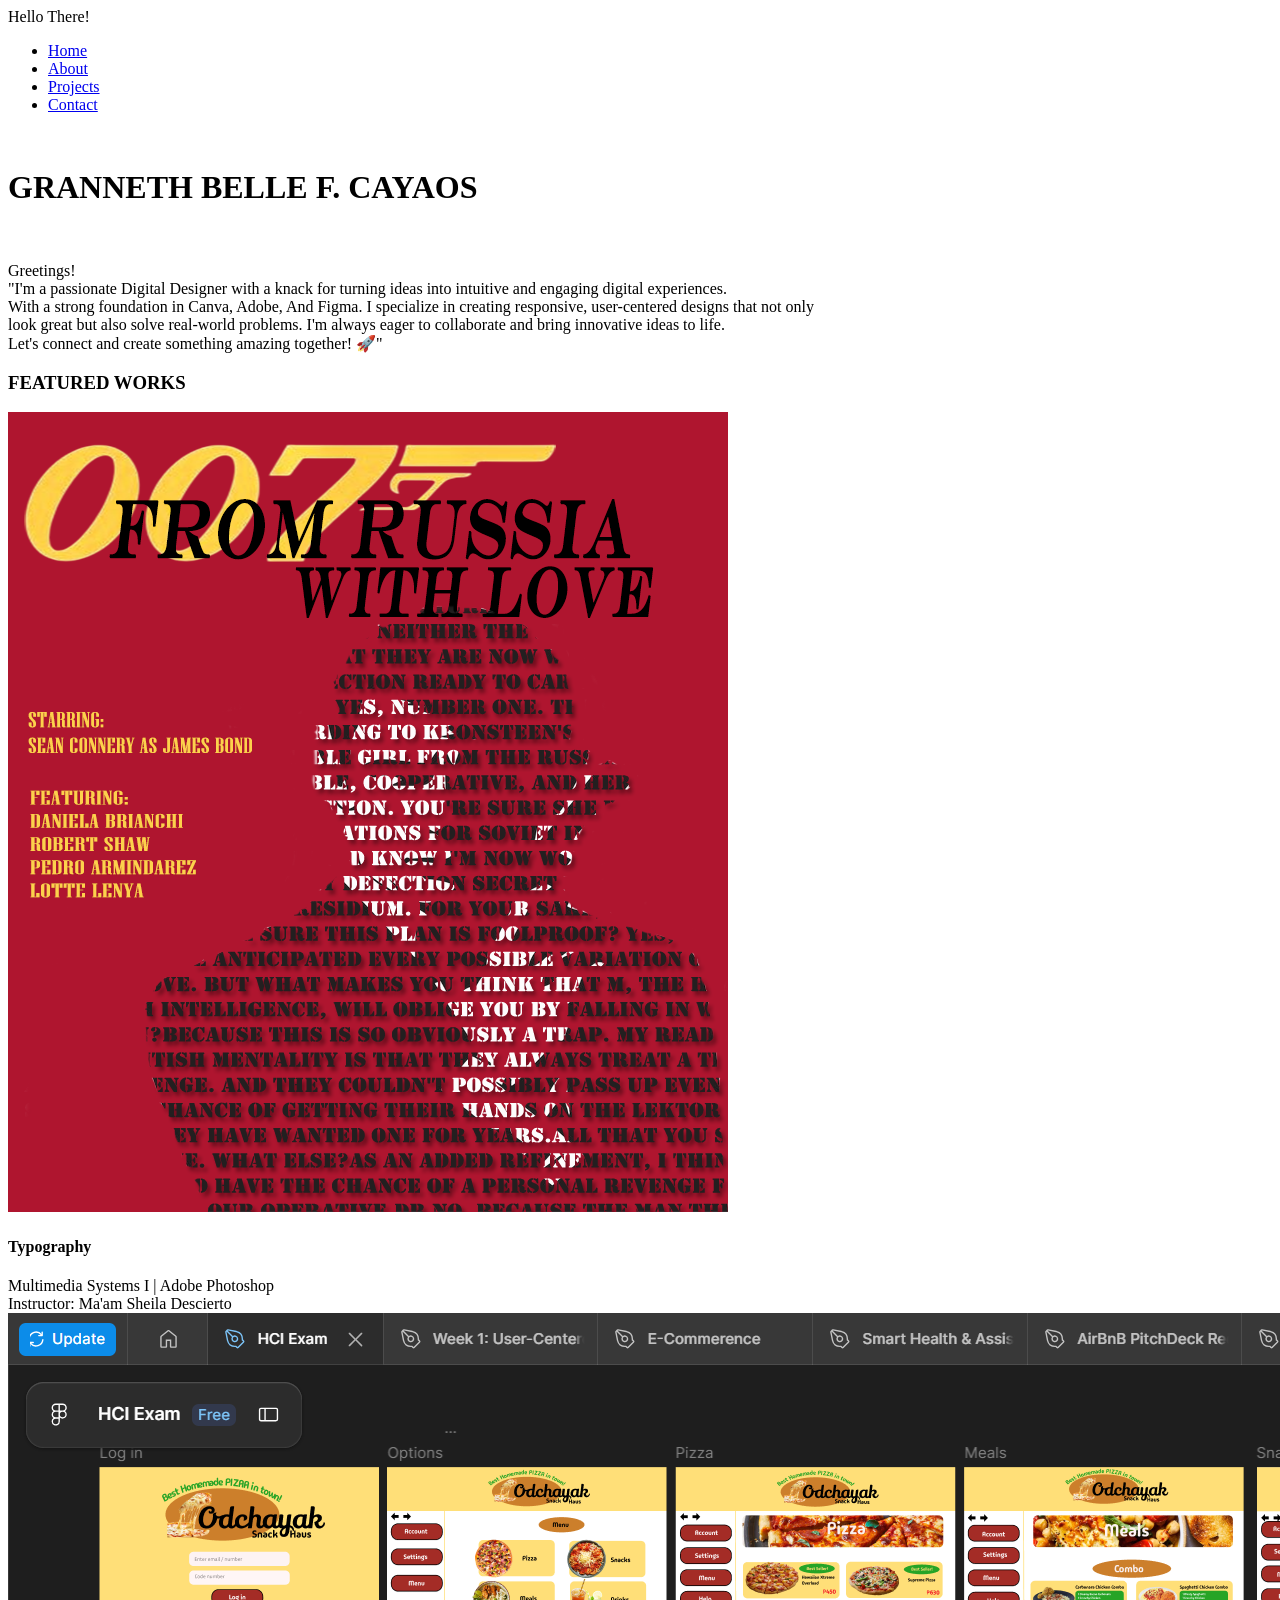
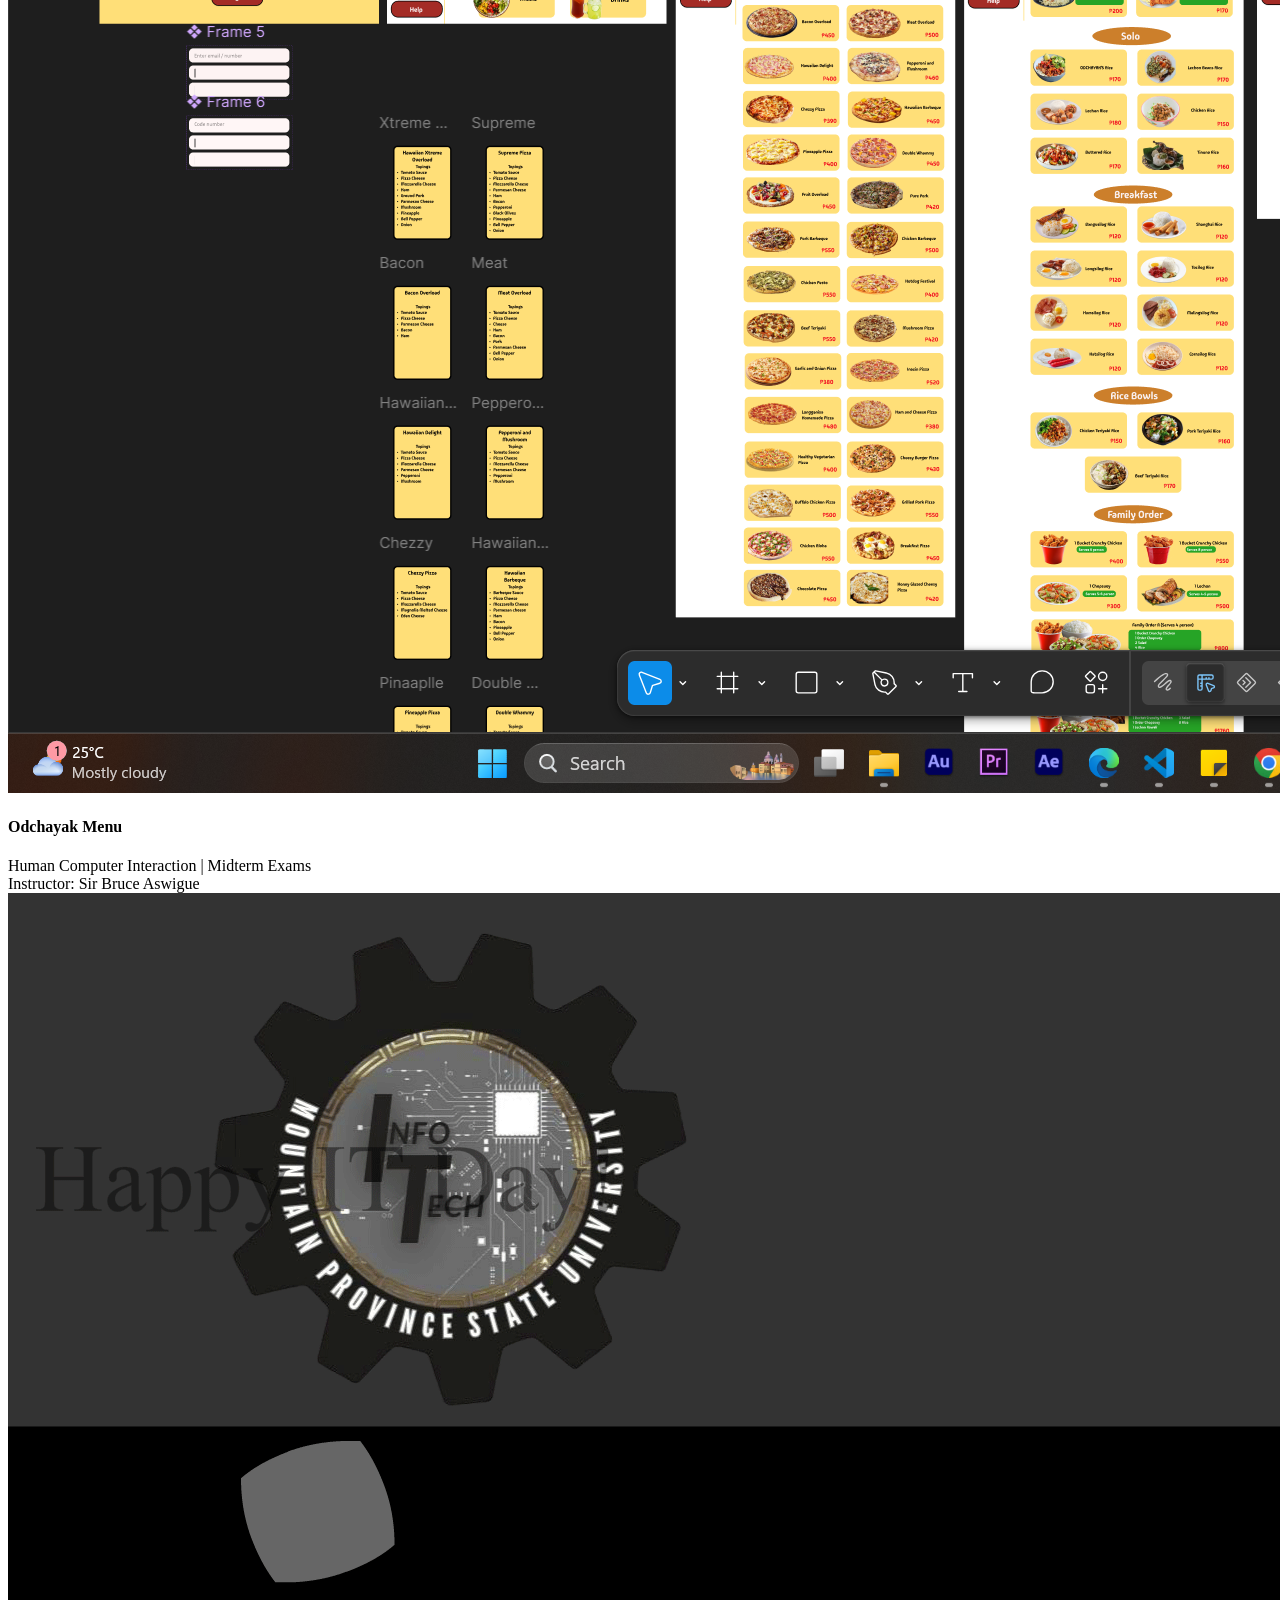
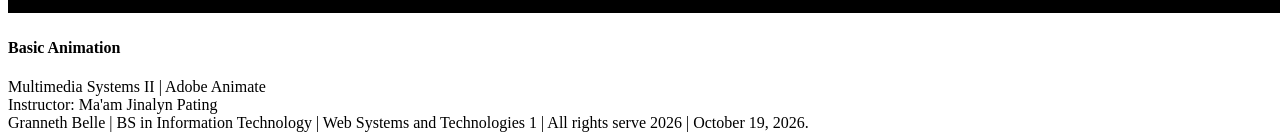
==== index.html @ af560e51 "Add files via upload" ====
<!DOCTYPE html>
<html lang="en">
<head>
    <meta charset="UTF-8">
    <meta name="viewport" content="width=device-width, initial-scale=1.0">
    <title>Porfolio</title>
    <link rel="stylesheet" href="CSS/profile.css"> <!--link to my css-->
</head>
<body>
    <main>

     <header>
        <div class="Logo">
            <span>Hello There!</span>
        </div>
        <nav class="navigation">
            <ul>
                <li><a href="profile.html">Home</a></li>
                <li><a href="about.html">About</a></li>
                <li><a href="projects.html">Projects</a></li>
                <li><a href="contact.html">Contact</a></li>
            </ul>
        </nav>
    </header>
        
            <img src="Images/1742978425971.jpg" alt="">
            <h1>GRANNETH BELLE F. CAYAOS</h1><br>
            <p>Greetings! <br> <!--Short info about self-->
            "I'm a passionate Digital Designer with a knack for turning ideas into intuitive and engaging digital experiences. <br> With a strong foundation in Canva, Adobe, And Figma.
            I specialize in creating responsive, user-centered designs that not only <br> look great but also solve real-world problems.
            I'm always eager to collaborate and bring innovative ideas to life. <br> Let's connect and create something amazing together! 🚀"
            </p> 
    
    <div>
        <h3> FEATURED WORKS </h3>    <!-- Project Showcase -->
    </div>  
    <section class="head">
        <div class="profile">  
            <img src="images/Typography _Granneth Belle F..png" alt="">
            <h4>Typography</h4>
            <p1>Multimedia Systems I | Adobe Photoshop <br>
                Instructor: Ma'am Sheila Descierto
            </p1>
        </div>

        <div class="profile">
            <img src="images/HCI exam.png" alt="">
            <h4>Odchayak Menu</h4>
            <p1>Human Computer Interaction | Midterm Exams <br>
                Instructor: Sir Bruce Aswigue
            </p1>
        </div>

        <div class="profile">
            <img src="images/IT_Day_Animation.gif" alt="">
            <h4>Basic Animation</h4>
            <p1>Multimedia Systems II | Adobe Animate <br>
                Instructor: Ma'am Jinalyn Pating 
            </p1>
        </div>
    </section>
       
    </main>
         <footer>
            Granneth Belle |
            BS in Information Technology |
            Web Systems and Technologies 1 |
            All rights serve 2026 |
            October 19, 2026.
        </footer>
    
</body>
</html>
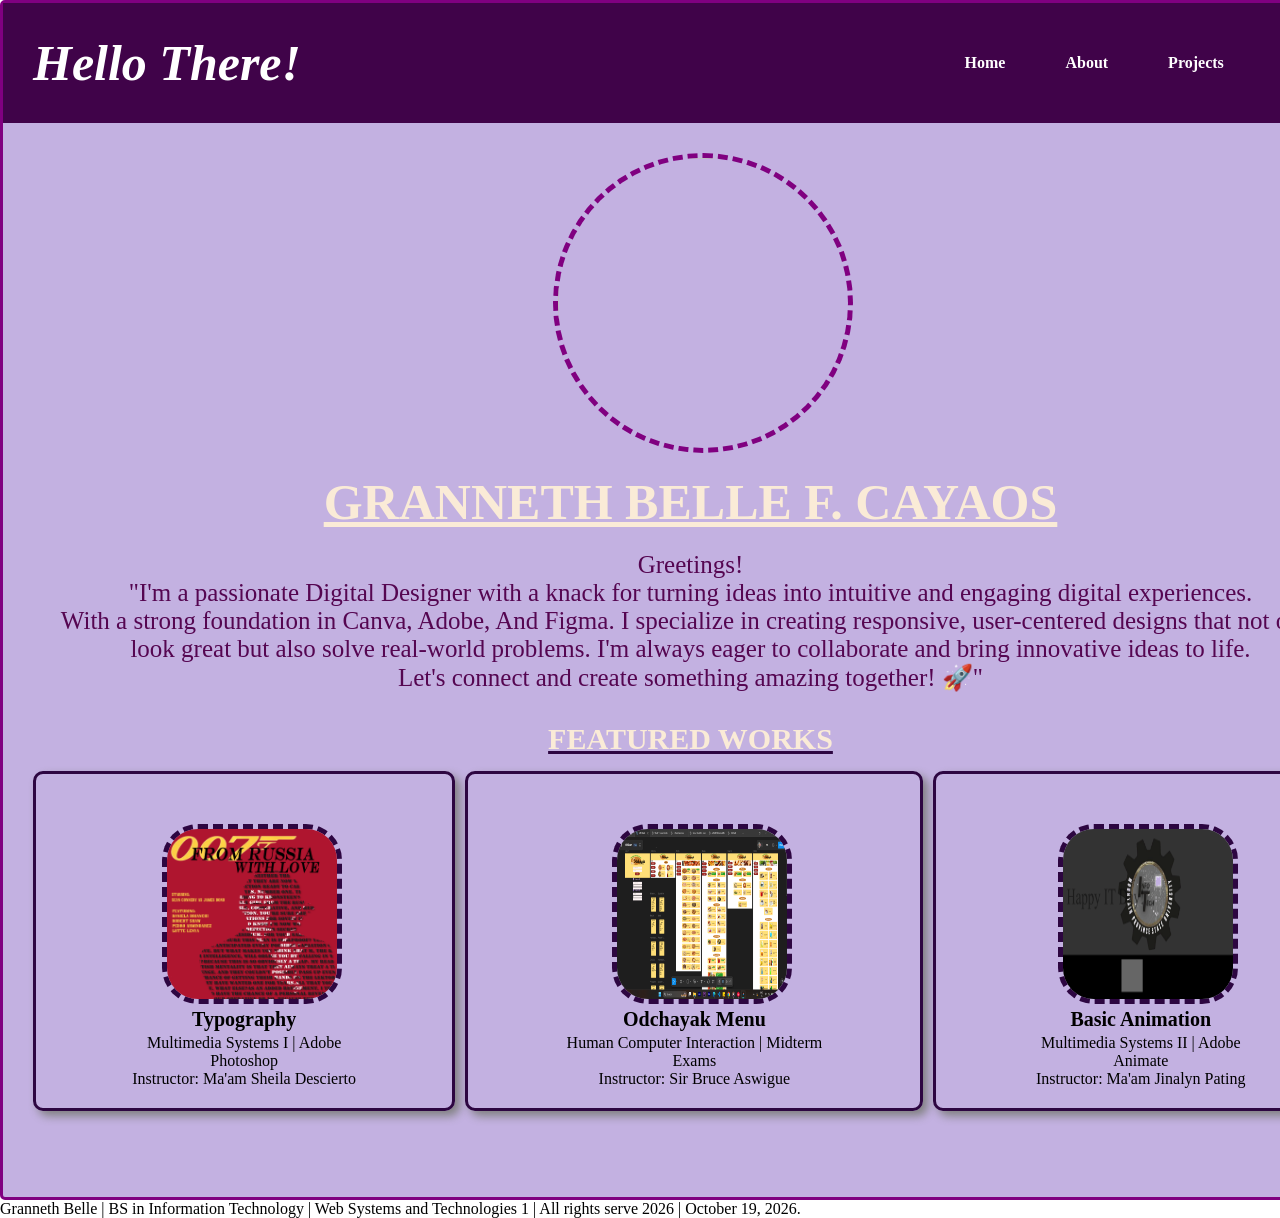
==== commit 877708c4: "Update index.html" ====
--- a/index.html
+++ b/index.html
@@ -4,7 +4,7 @@
     <meta charset="UTF-8">
     <meta name="viewport" content="width=device-width, initial-scale=1.0">
     <title>Porfolio</title>
-    <link rel="stylesheet" href="CSS/profile.css"> <!--link to my css-->
+    <link rel="stylesheet" href="css/profile.css"> <!--link to my css-->
 </head>
 <body>
     <main>
@@ -70,4 +70,4 @@
         </footer>
     
 </body>
-</html>+</html>
--- a/css/profile.css
+++ b/css/profile.css
@@ -0,0 +1,129 @@
+/*FORDA HEADER*/
+* {
+    margin: 0;
+    padding: 0;
+    box-sizing: border-box;
+   
+}
+
+header {
+    display: flex;
+    justify-content: space-between;
+    align-items: center;
+    background-color: rgb(64, 3, 73);
+    padding: 10px 30px;
+    min-height: 120px;
+}
+
+.Logo {
+    display: flex;
+    align-items: center;
+    gap: 15px;
+    color: white;
+    font-size: 50px;
+    font-weight: bold;
+    font-style: italic;
+}
+
+.navigation ul {
+    display: flex;
+    align-items: center;
+    gap: 40px;
+    list-style: none;
+}
+
+.navigation a {
+    color: white;
+    text-decoration: none;
+    font-weight: bold;
+    padding: 10px;
+    transition: 0.3s;
+}
+
+.navigation a:hover {
+    color: gold;
+    text-shadow:
+        0 0 5px gold,
+        0 0 10px gold,
+        0 0 20px goldenrod;
+}
+
+/*Contents*/
+
+img{
+    border-radius: 150px;
+    border: 5px dashed purple;
+    width: 300px;
+    height: 300px;
+    margin-left: 40%; 
+    margin-top: 30px;
+    
+}
+
+main{
+    border: 3px solid purple;
+    border-radius: 5px;
+    height: 1200px;
+    width: 1381px;
+    background: rgb(195, 177, 225);
+    
+}
+
+h1{
+    text-align: center;
+    text-decoration: underline;
+    font-weight: 5px;
+    color: antiquewhite;
+    font-size: 50px;
+    line-height: 1px;
+    margin-top: 40px;   
+}
+
+p{
+    text-align: center;
+    font-weight: lighter;
+    font-style: justify;
+    font-size: 25px;
+    color:rgb(85, 6, 81);
+    margin-top: 30px;
+}
+
+h3 {
+    margin-top: 30px;
+    color: antiquewhite;
+    text-decoration: underline rgb(45, 6, 65);
+    text-align: center;
+    font-size: 30px;
+}
+
+h4{
+    margin-bottom: 3px;
+    font-size: 20px;
+}
+
+.profile img{
+    height: 180px;
+    width: 180px;
+    border: 5px dashed rgb(45, 6, 65);
+    border-radius: 20%;
+    margin-left: 15px;
+}
+
+.profile {
+    margin-bottom: 50px;
+    text-align: center;
+    border: 3px solid rgb(45, 6, 65);
+    border-radius: 10px;
+    padding: 20px 80px;
+    box-shadow: 5px 5px 10px gray;
+    
+}
+
+.head {
+    display: flex;
+    gap: 10px;
+    margin: 15px 30px;
+
+}
+
+
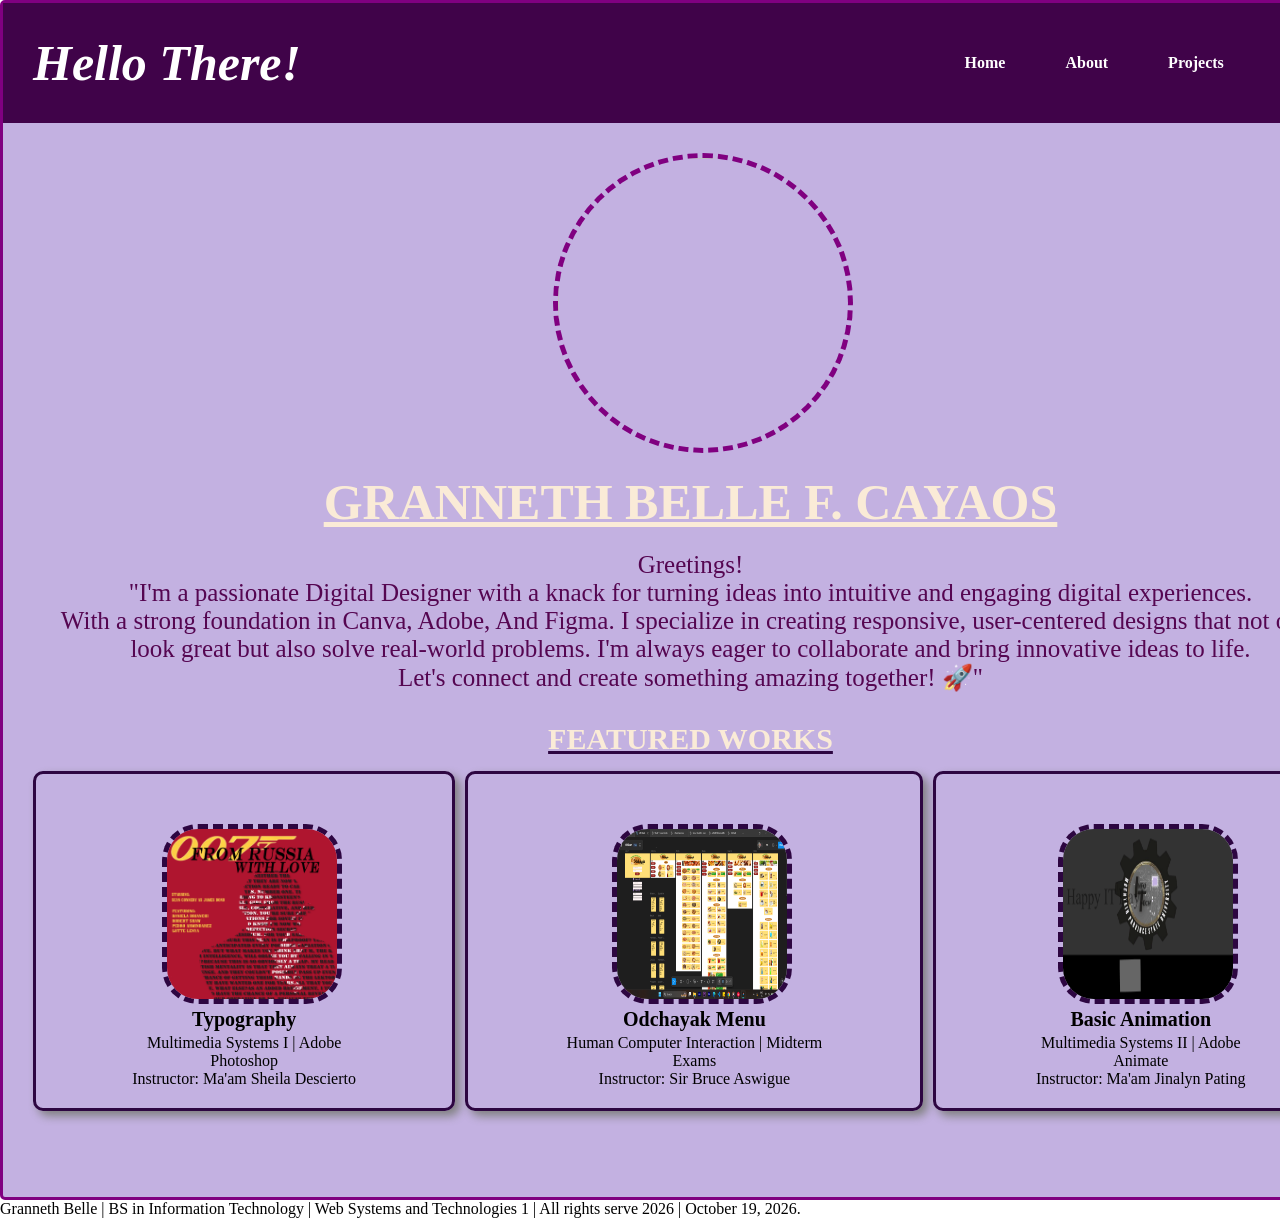
==== commit 1f7fd897: "Update index.html" ====
--- a/index.html
+++ b/index.html
@@ -4,7 +4,7 @@
     <meta charset="UTF-8">
     <meta name="viewport" content="width=device-width, initial-scale=1.0">
     <title>Porfolio</title>
-    <link rel="stylesheet" href="css/profile.css"> <!--link to my css-->
+    <link rel="stylesheet" href="/css/profile.css"> <!--link to my css-->
 </head>
 <body>
     <main>
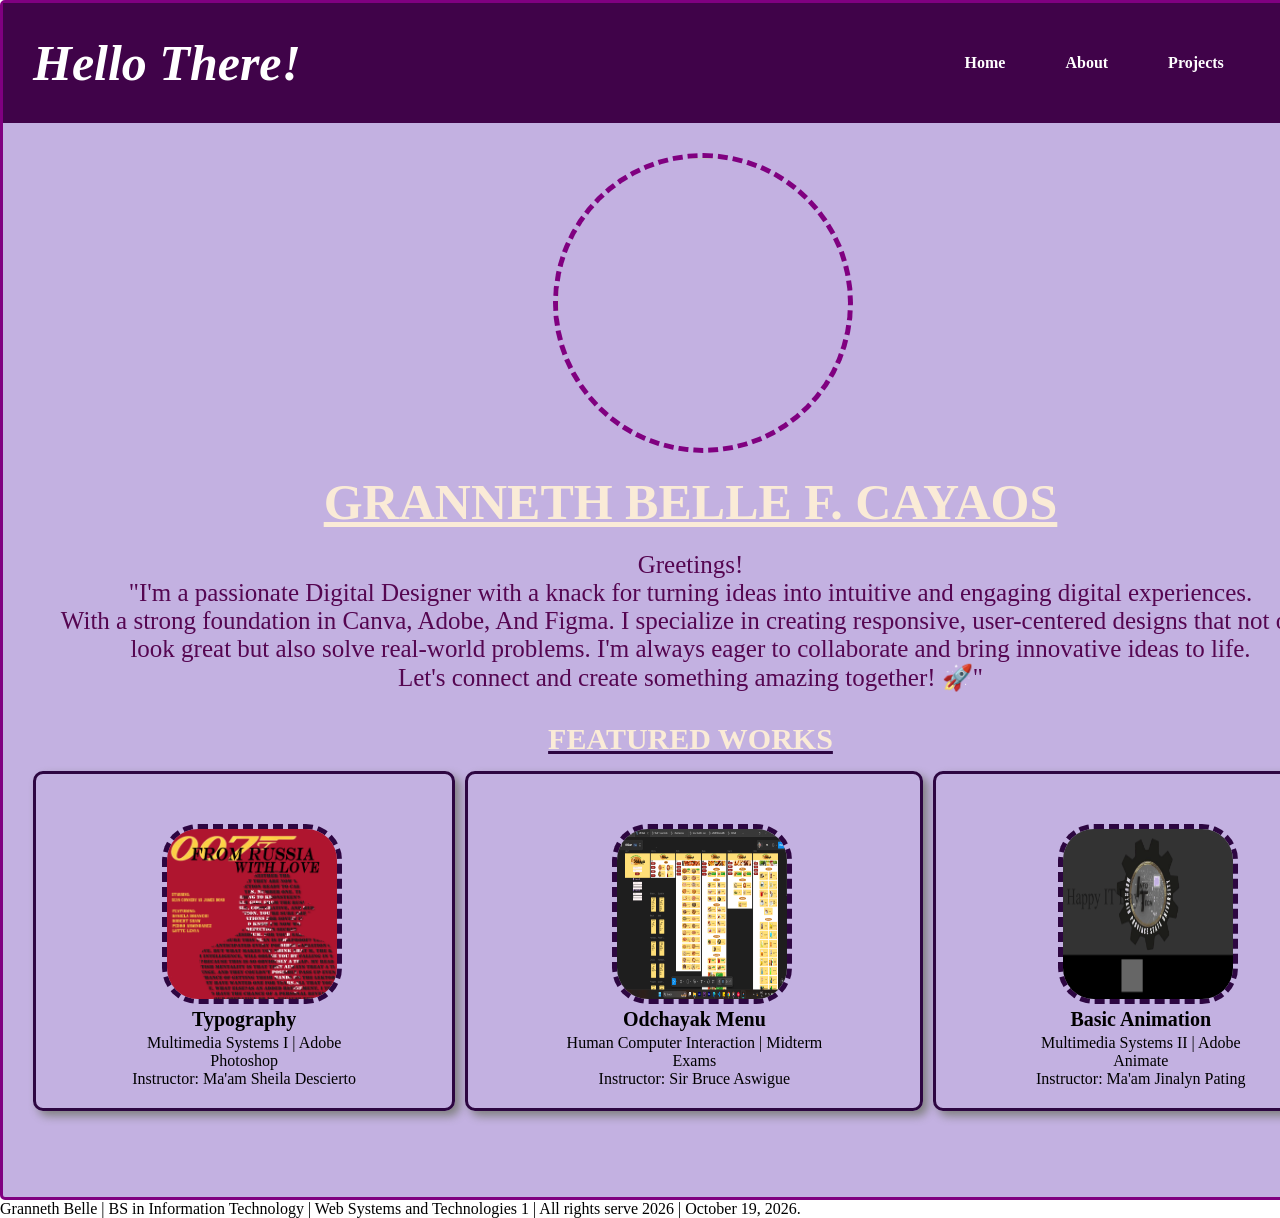
==== commit 162ce06b: "Update index.html" ====
--- a/index.html
+++ b/index.html
@@ -4,7 +4,7 @@
     <meta charset="UTF-8">
     <meta name="viewport" content="width=device-width, initial-scale=1.0">
     <title>Porfolio</title>
-    <link rel="stylesheet" href="/css/profile.css"> <!--link to my css-->
+    <link rel="stylesheet" href="css/profile.css"> <!--link to my css-->
 </head>
 <body>
     <main>
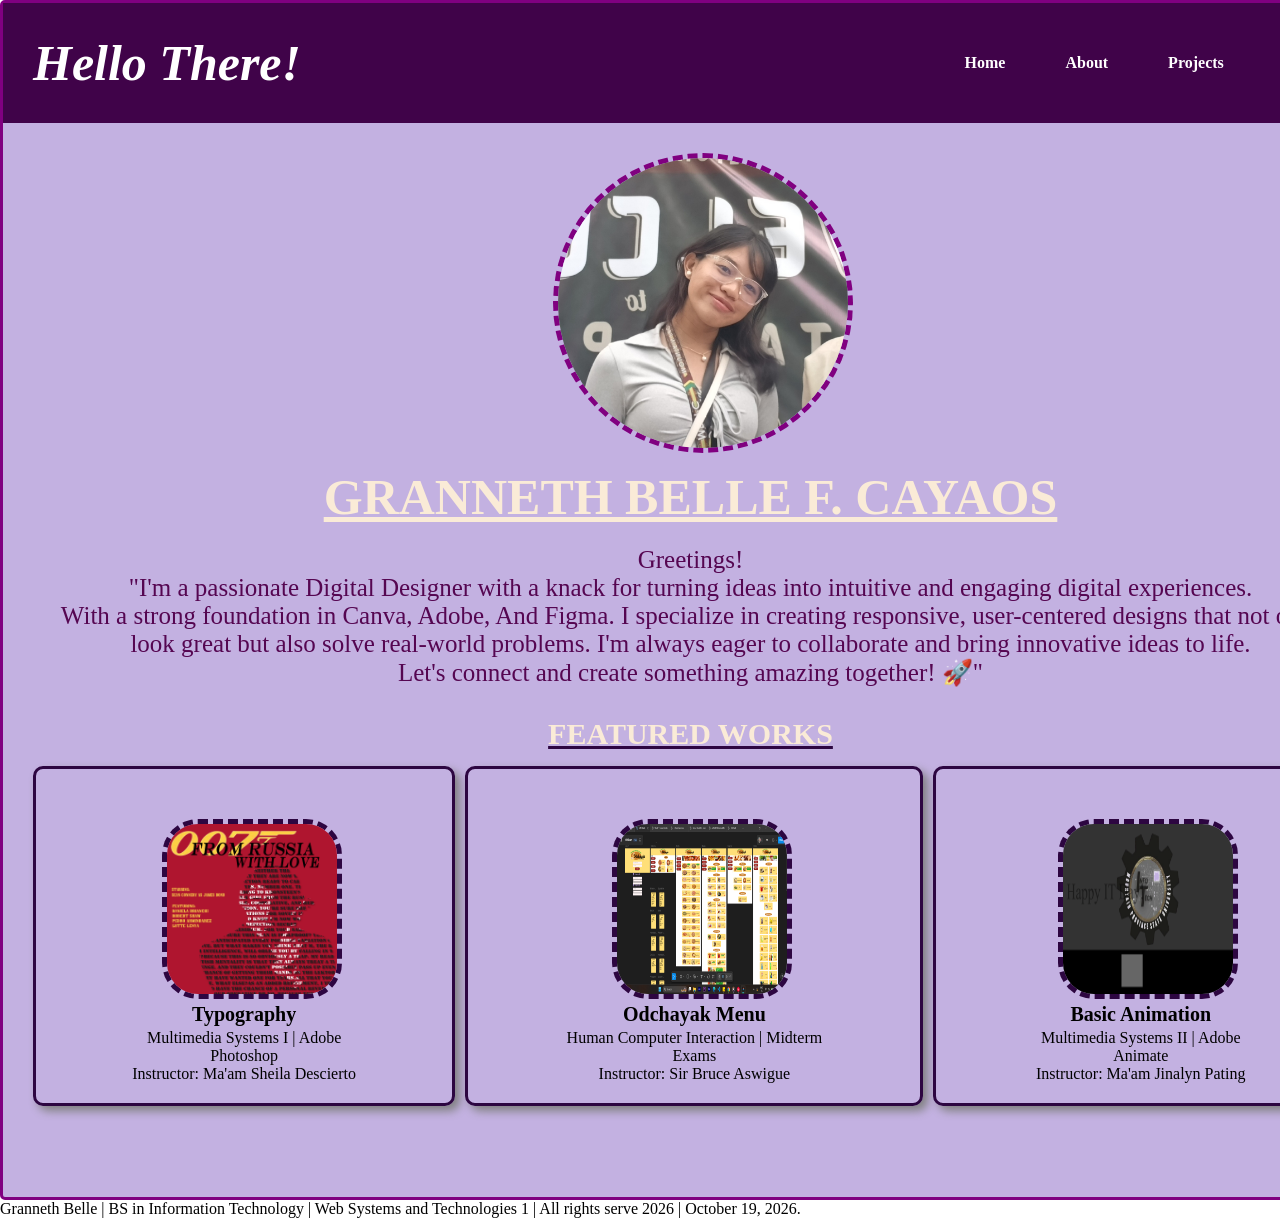
==== commit 52d07273: "Update index.html" ====
--- a/index.html
+++ b/index.html
@@ -23,7 +23,7 @@
         </nav>
     </header>
         
-            <img src="Images/1742978425971.jpg" alt="">
+            <img src="images/1742978425971.jpg" alt="">
             <h1>GRANNETH BELLE F. CAYAOS</h1><br>
             <p>Greetings! <br> <!--Short info about self-->
             "I'm a passionate Digital Designer with a knack for turning ideas into intuitive and engaging digital experiences. <br> With a strong foundation in Canva, Adobe, And Figma.
